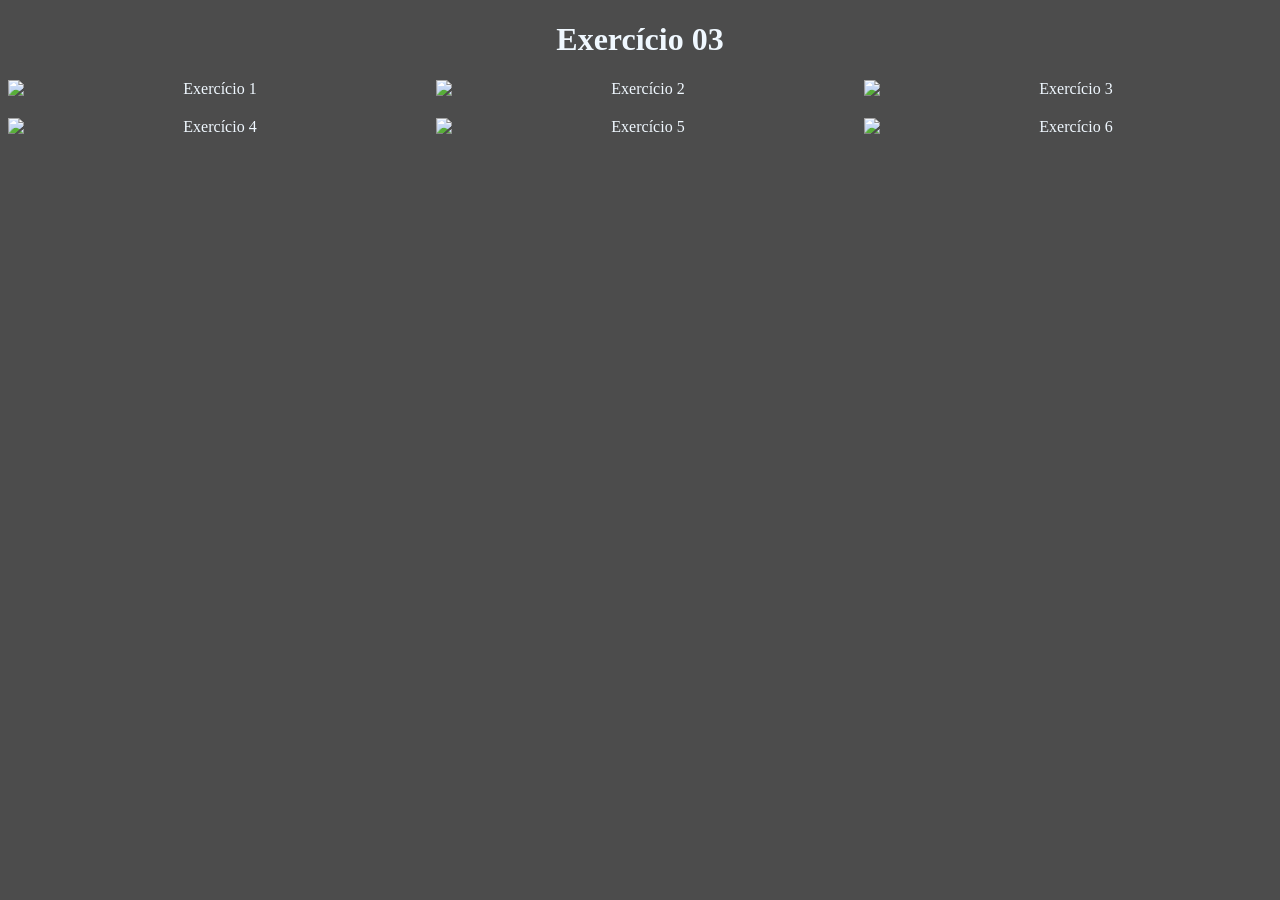
==== Ex03/index.html @ 94a5bc1c "Create index.html" ====
<!DOCTYPE html>
<html lang="pt-BR">
<head>
    <meta charset="UTF-8">
    <meta name="viewport" content="width=device-width, initial-scale=1.0">
    <title>Exercício 01</title>

    <link rel="stylesheet" href="style.css">

</head>
<body>
    <h1>Exercício 03</h1>

    <div class="grid">
        <img src="https://picsum.photos/id/1/400/300" alt="Exercício 1">
        <img src="https://picsum.photos/id/20/400/300" alt="Exercício 2">
        <img src="https://picsum.photos/id/50/400/300" alt="Exercício 3">
        <img src="https://picsum.photos/id/80/400/300" alt="Exercício 4">
        <img src="https://picsum.photos/id/100/400/300" alt="Exercício 5">
        <img src="https://picsum.photos/id/120/400/300" alt="Exercício 6">
    </div>
    
</body>
</html>
---- Ex03/style.css ----
body {
    background: rgba(0, 0, 0, 0.7);
    text-align: center;
    color: aliceblue;
}

.grid {
    display: grid;
    grid-template-columns: repeat(3, 1fr);
    gap: 20px;
}
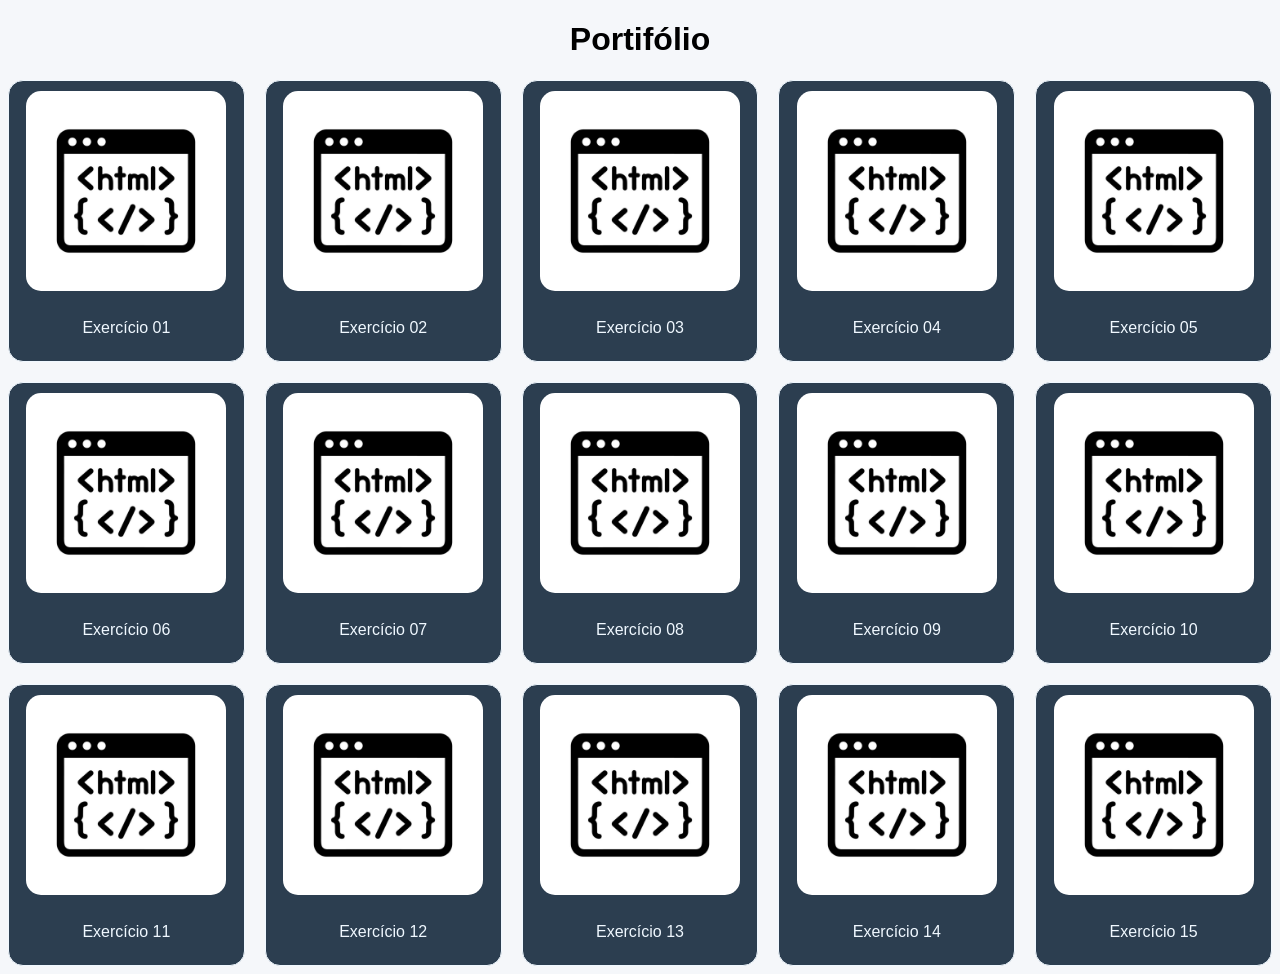
==== commit 12d81bbc: "Add files via upload" ====
--- a/Ex03/index.html
+++ b/Ex03/index.html
@@ -1,24 +1,92 @@
-<!DOCTYPE html>
-<html lang="pt-BR">
-<head>
-    <meta charset="UTF-8">
-    <meta name="viewport" content="width=device-width, initial-scale=1.0">
-    <title>Exercício 01</title>
-
-    <link rel="stylesheet" href="style.css">
-
-</head>
-<body>
-    <h1>Exercício 03</h1>
-
-    <div class="grid">
-        <img src="https://picsum.photos/id/1/400/300" alt="Exercício 1">
-        <img src="https://picsum.photos/id/20/400/300" alt="Exercício 2">
-        <img src="https://picsum.photos/id/50/400/300" alt="Exercício 3">
-        <img src="https://picsum.photos/id/80/400/300" alt="Exercício 4">
-        <img src="https://picsum.photos/id/100/400/300" alt="Exercício 5">
-        <img src="https://picsum.photos/id/120/400/300" alt="Exercício 6">
-    </div>
-    
-</body>
-</html>
+<!DOCTYPE html>
+<html lang="pt-BR">
+<head>
+    <meta charset="UTF-8">
+    <meta name="viewport" content="width=device-width, initial-scale=1.0">
+    <title>Exercício 03</title>
+
+    <link rel="stylesheet" href="style.css">
+
+</head>
+<body>
+    <h1>Portifólio</h1>
+
+    <div class="grid">
+        <div class="grid-item">
+            <img src="download.jpg" alt="Exercicio 1">
+            <p>Exercício 01</p>
+        </div>
+
+        <div class="grid-item">
+            <img src="download.jpg" alt="Exercicio 2">
+            <p>Exercício 02</p>
+        </div>
+
+        <div class="grid-item">
+            <img src="download.jpg" alt="Exercicio 3">
+            <p>Exercício 03</p>
+        </div>
+
+        <div class="grid-item">
+            <img src="download.jpg" alt="Exercicio 4">
+            <p>Exercício 04</p>
+        </div>
+
+        <div class="grid-item">
+            <img src="download.jpg" alt="Exercicio 5">
+            <p>Exercício 05</p>
+        </div>
+
+        <div class="grid-item">
+            <img src="download.jpg" alt="Exercicio 6">
+            <p>Exercício 06</p>
+        </div>
+
+        <div class="grid-item">
+            <img src="download.jpg" alt="Exercicio 7">
+            <p>Exercício 07</p>
+        </div>
+
+        <div class="grid-item">
+            <img src="download.jpg" alt="Exercicio 8">
+            <p>Exercício 08</p>
+        </div>
+
+        <div class="grid-item">
+            <img src="download.jpg" alt="Exercicio 9">
+            <p>Exercício 09</p>
+        </div>
+
+        <div class="grid-item">
+            <img src="download.jpg" alt="Exercicio 10">
+            <p>Exercício 10</p>
+        </div>
+
+        <div class="grid-item">
+            <img src="download.jpg" alt="Exercicio 11">
+            <p>Exercício 11</p>
+        </div>
+
+        <div class="grid-item">
+            <img src="download.jpg" alt="Exercicio 12">
+            <p>Exercício 12</p>
+        </div>
+
+        <div class="grid-item">
+            <img src="download.jpg" alt="Exercicio 13">
+            <p>Exercício 13</p>
+        </div>
+
+        <div class="grid-item">
+            <img src="download.jpg" alt="Exercicio 14">
+            <p>Exercício 14</p>
+        </div>
+
+        <div class="grid-item">
+            <img src="download.jpg" alt="Exercicio 15">
+            <p>Exercício 15</p>
+        </div>
+    </div>
+    
+</body>
+</html>
--- a/Ex03/style.css
+++ b/Ex03/style.css
@@ -1,11 +1,37 @@
-body {
-    background: rgba(0, 0, 0, 0.7);
-    text-align: center;
-    color: aliceblue;
-}
-
-.grid {
-    display: grid;
-    grid-template-columns: repeat(3, 1fr);
-    gap: 20px;
-}
+body {
+    font-family: Arial;
+    background-color: #F5F7FA;
+    text-align: center;
+}
+
+.grid {
+    display: grid;
+    grid-template-columns: repeat(auto-fit, minmax(200px, 1fr));
+    gap: 20px;
+}
+
+.grid-item {
+    border: 1px solid aliceblue;
+    border-radius: 15px;
+    background-color: #2C3E50;
+}
+
+.grid-item img {
+    margin-top: 10px;
+    border-radius: 15px;
+    width: 200px;
+    height: auto;
+}
+
+.grid-item p {
+    padding: 8px;
+    text-align: center;
+}
+
+h1 {
+    color: black;
+}
+
+p {
+    color: aliceblue;
+}
